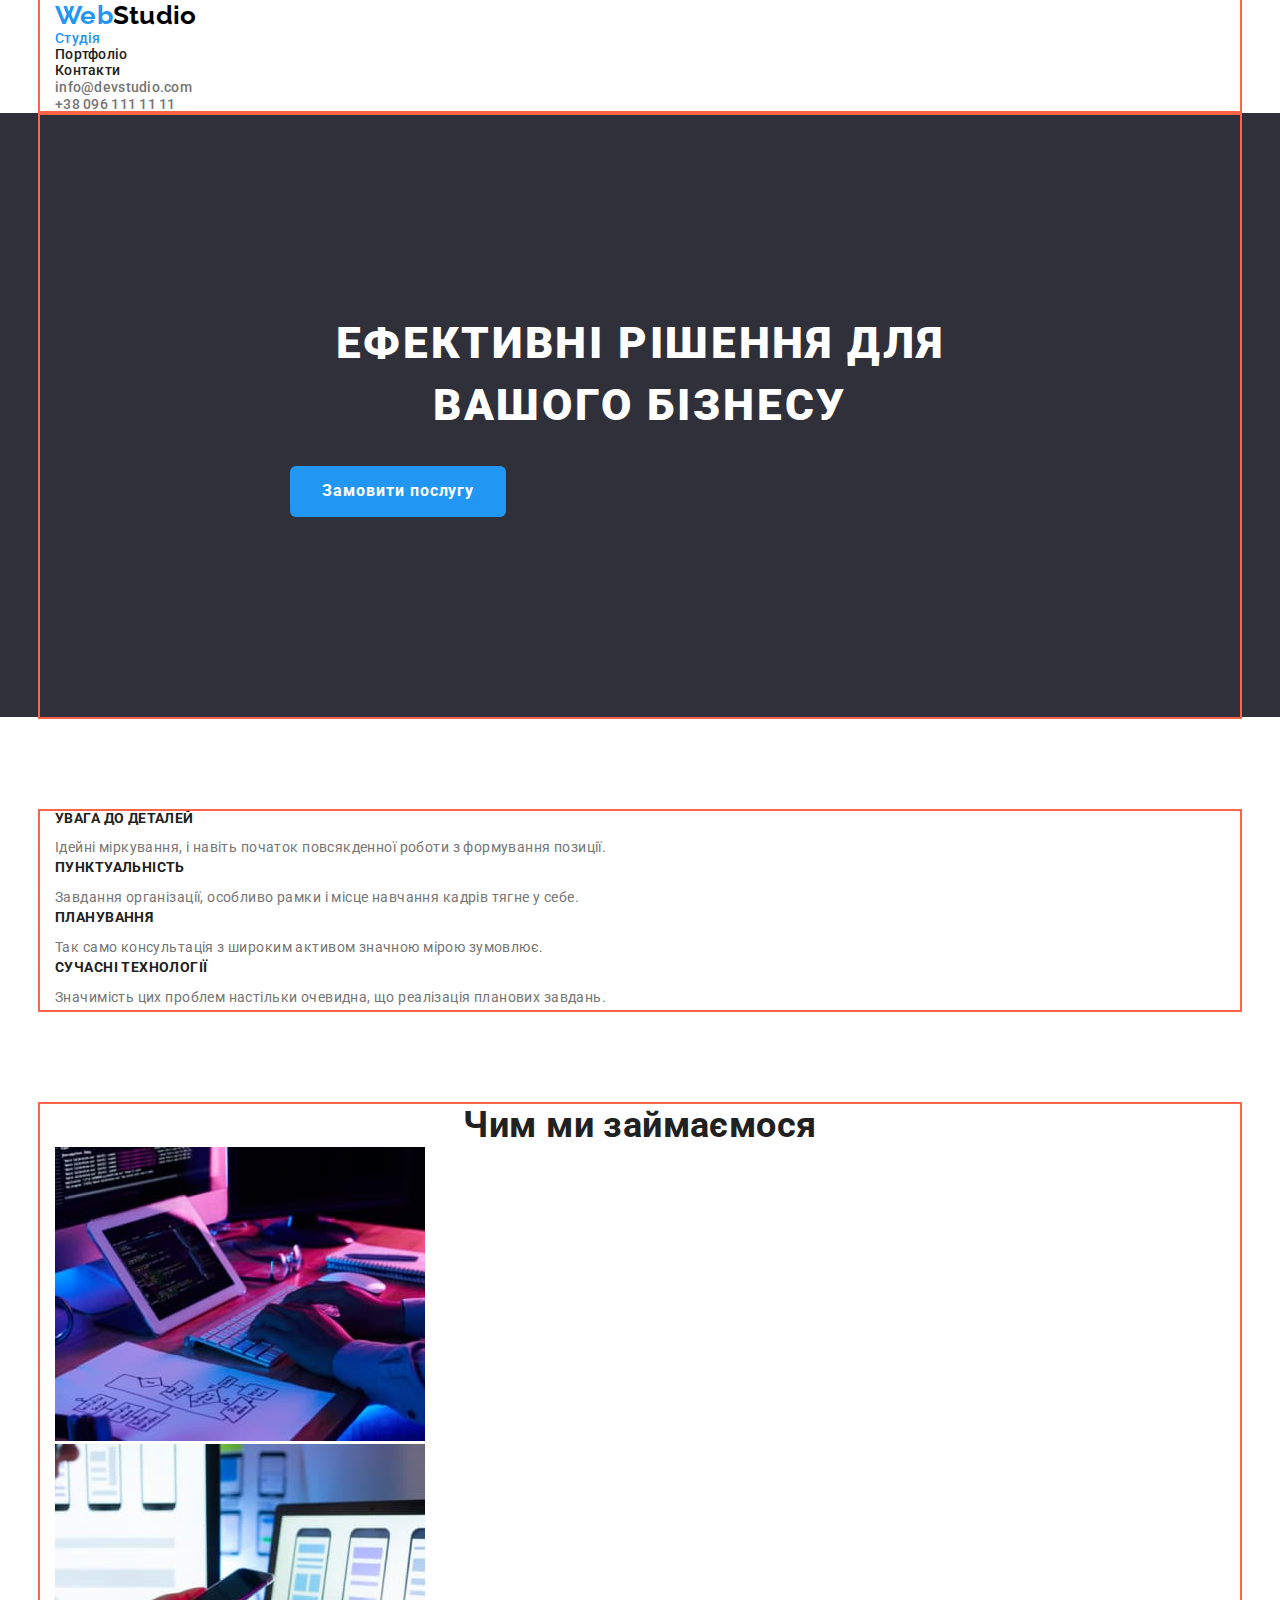
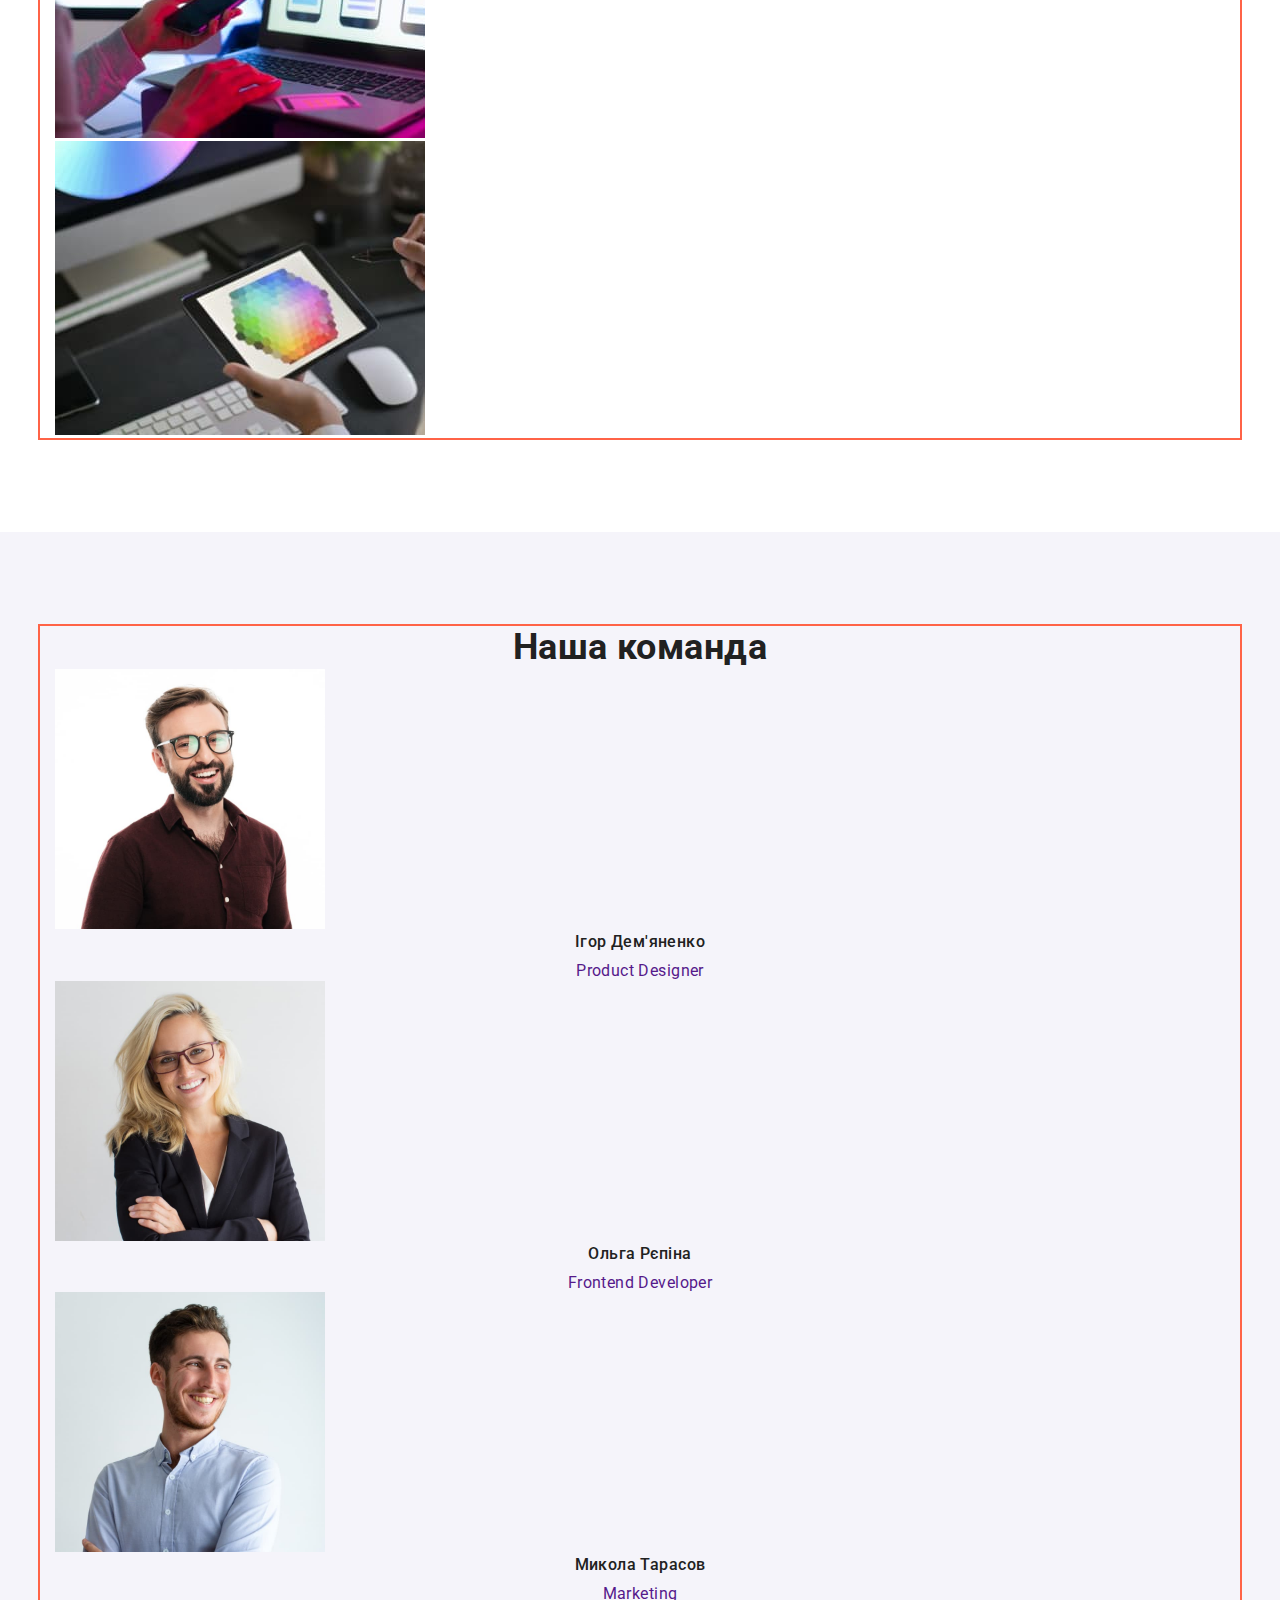
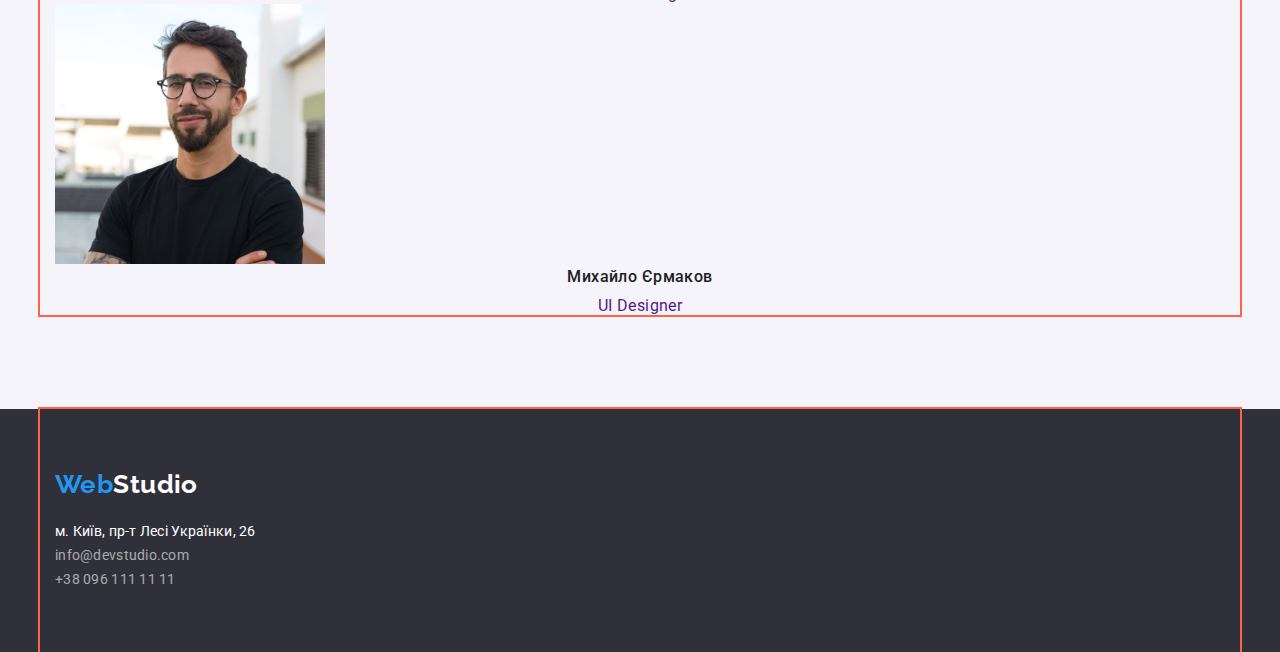
==== index.html @ fe0efbe7 "add margin and padding" ====
<!DOCTYPE html>
<html lang="uk">
<head>
    <meta charset="UTF-8">
    <meta http-equiv="X-UA-Compatible" content="IE=edge">
    <meta name="viewport" content="width=device-width, initial-scale=1.0">
    <title>Web Studio</title>
    <link rel="preconnect" href="https://fonts.googleapis.com">
    <link rel="preconnect" href="https://fonts.gstatic.com" crossorigin>
    <link href="https://fonts.googleapis.com/css2?family=Raleway:wght@700&family=Roboto:wght@400;500;700;900&display=swap" rel="stylesheet">
    <link rel="stylesheet" href="https://cdnjs.cloudflare.com/ajax/libs/modern-normalize/1.1.0/modern-normalize.min.css">
    <link rel="stylesheet" href="./css/styles.css">
</head>
<body>
    <!-- header -->
    
    <header>
        <div class="container">
        <!-- navigation to other pages -->
        <nav class="header-nav">
            <a href="/" class="logo"><span class="logo-web">Web</span>Studio</a>
            <ul class="page-links list">
                <li><a href="./index.html" class="header-nav link current">Студія</a></li>
                <li><a href="./portfolio.html" class="header-nav link">Портфоліо</a></li>
                <li><a href="" class="header-nav link">Контакти</a></li>
            </ul>
            <!-- header address -->
        </nav>
            <ul class="list">
                <li><a href="mailto:info@devstudio.com" class="contacts-nav">info@devstudio.com</a></li>
                <li><a href="tel:+38 096 111 11 11" class="contacts-nav">+38 096 111 11 11</a></li>
            </ul>
        </div>
    </header>
    
    <!-- hero -->
    <main>
        <section class="hero section">
            <div class="container">
                <h1 class="hero-title">Ефективні рішення для вашого бізнесу</h1>
                <button type="button" class="btn primary">Замовити послугу</button>
            </div>        
        </section>
        
        <!-- about -->
        <section class="about section">
            <div class="container">
                <h2 class="title visually-hidden">Наші принципи</h2>
                <ul class="list">
                    <li>
                        <h3 class="feature">УВАГА ДО ДЕТАЛЕЙ</h3>
                        <p class="feature-info">Ідейні міркування, і навіть початок повсякденної роботи з формування позиції.</p>
                    </li>
                    <li>
                        <h3 class="feature">ПУНКТУАЛЬНІСТЬ</h3>
                        <p class="feature-info">Завдання організації, особливо рамки і місце навчання кадрів тягне у себе.</p>
                    </li>
                    <li>
                        <h3 class="feature">ПЛАНУВАННЯ</h3>
                        <p class="feature-info">Так само консультація з широким активом значною мірою зумовлює.</p>
                    </li>
                    <li>
                        <h3 class="feature">СУЧАСНІ ТЕХНОЛОГІЇ</h3>
                        <p class="feature-info">Значимість цих проблем настільки очевидна, що реалізація планових завдань.</p>
                    </li>
                </ul>
            </div>
        </section>
        
        <!-- what we do -->
        <section class="we-do section">
                <div class="container">
                <h2 class="title">Чим ми займаємося</h2>
                <ul class="list">
                    <li><img src="./images/box1.jpg" alt="coding" width="370"></li>
                    <li><img src="./images/box2.jpg" alt="optimizing" width="370"></li>
                    <li><img src="./images/box3.jpg" alt="styling" width="370"></li>
                </ul>
            </div>
            </section>
        
        <!-- crew -->
        <section class="crew section">
                <div class="container">
                    <h2 class="title">Наша команда</h2>
                    <ul class="list">
                        <li><a href="" class="link">
                                <img src="./images/crew1.jpg" alt="Ihor" width="270">
                                <h3 class="feature crew">Ігор Дем'яненко</h3>
                                <p class="crew-info">Product Designer</p>
                            </a>
                        </li>
                        <li><a href="" class="link">
                                <img src="./images/crew2.jpg" alt="Olga" width="270">
                                <h3 class="feature crew">Ольга Рєпіна</h3>
                                <p class="crew-info">Frontend Developer</p>
                            </a>
                        </li>
                        <li><a href="" class="link">
                                <img src="./images/crew3.jpg" alt="Mykhola" width="270">
                                <h3 class="feature crew">Микола Тарасов</h3>
                                <p class="crew-info">Marketing</p>
                            </a>
                        </li>
                        <li><a href="" class="link">
                                <img src="./images/crew4.jpg" alt="Mykhailo" width="270">
                                <h3 class="feature crew">Михайло Єрмаков</h3>
                                <p class="crew-info">UI Designer</p>
                            </a>
                        </li>
                    </ul>
                </div>
            </section>
        </main>

    <!-- footer -->
    <footer class="footer">
        <div class="container">
            <address class="address-list">
                <a href="/" class="footer logo"><span class="logo-web">Web</span>Studio</a>
                <ul class="address-list list">
                    <li><a href="https://goo.gl/maps/iMWKFZ3eY1f8vixX7" class="contacts-nav address">м. Київ, пр-т Лесі Українки, 26</a></li>
                    <li><a href="mailto:info@devstudio.com" class="contacts-nav link">info@devstudio.com</a></li>
                    <li><a href="tel:+38 096 111 11 11" class="contacts-nav link">+38 096 111 11 11</a></li>
                </ul>
            </address>
        </div>
    </footer>
</body>
</html>
---- css/styles.css ----
:root {
    --primary-backgroung-color: #FFFFFF;
    --primary-text-color: #757575;
    --secondary-background-color: #F5F4FA;
    --accent-color: #2196F3;
    --title-features-color: #212121;
    --hero-background-color: #2F303A;
    --hero-text-color: #FFFFFF;
    --footer-color: #2F303A;
    --footer-text-color: #FFFFFF;
    --footer-contacts-color: rgba(255, 255, 255, 0.6);
    --button-text-accent-color: #FFFFFF;
}

/* general */
body {
    background-color: var(--primary-backgroung-color);
    color: var(--primary-text-color);

    list-style: none;

    font-family: 'Roboto', sans-serif;
    font-size: 14px;
    letter-spacing: 0.03em;
}

h1, h2, h3 {
    margin: 0 auto;
}

h3 {
    margin-bottom: 10px;
}

p {
    margin: 0;
}

.container {
    width: 1200px;
    margin: 0 auto;
    padding-left: 15px;
    padding-right: 15px;
    outline: 2px solid tomato;
}

.section {
    padding-top: 94px;
    padding-bottom: 94px;
}

.visually-hidden {
    position: absolute;
    width: 1px;
    height: 1px;
    margin: -1px;
    border: 0;
    padding: 0;

    white-space: nowrap;
    clip-path: inset(100%);
    clip: rect(0 0 0 0);
    overflow: hidden;
}

/* buttons */
.btn {
    cursor: pointer;
    text-align: center;
    border: none;
}

.btn.primary {
    border-radius: 6px;
    padding: 10px 32px;

    background-color: var(--accent-color);
    color: var(--button-text-accent-color);

    font-family: inherit;
    font-weight: 700;
    font-size: 16px;
    line-height: 1.9;
    letter-spacing: 0.06em;
}

.btn.primary:hover,
.btn.primary:focus {
    background-color: #188CE8;
}

.btn.secondary {
    display: inline-block;
    border-radius: 6px;
    padding: 6px 22px;

    background-color: var(--secondary-background-color);
    color: var(--title-features-color);

    font-family: inherit;
    font-weight: 500;
    font-size: 16px;
    line-height: 1.6;
    text-align: center;
    letter-spacing: 0.03em;
}

/* lists */
.list {
    margin: 0;
    padding: 0;
    list-style: none;
}

/* links */
.link {
    text-decoration: none;
}

/* header */
.logo {
    color: #000000;

    font-family: 'Raleway', sans-serif;
    font-weight: 700;
    font-size: 26px;
    line-height: 1.2;
    text-decoration: none;
}

.logo .logo-web {
    color: var(--accent-color);
}

.header-nav,
.contacts-nav {
    font-weight: 500;
    font-size: 14px;
    line-height: 1.14;
    letter-spacing: 0.02em;
}

.header-nav .link {
    color: var(--title-features-color);
    text-decoration: none;
}

.header-nav .link:hover,
.header-nav .link:focus {
    color: var(--accent-color);
}

.header-nav .link.current {
    color: var(--accent-color);
}

.contacts-nav {
    color: var(--primary-text-color);
    text-decoration: none;
}
.contacts-nav:hover,
.contacts-nav:focus {
    color: var(--accent-color);
}

/* hero */
.hero {
    background-color: #2F303A;
    color: var(--hero-text-color);
    padding-top: 0;
    padding-bottom: 0;
}

.hero.section > .container {
    padding: 200px 250px;
}

.hero-title {
    /* padding: 46px; */
    margin-bottom: 30px;

    font-weight: 900;
    font-size: 44px;
    line-height: 1.4;
    text-align: center;
    letter-spacing: 0.06em;
    text-transform: uppercase;
}

 /* about */
.about.section {
    padding-bottom: 0;
}
.title {
    color: var(--title-features-color);

    font-weight: 700;
    font-size: 36px;
    line-height: 1.2;
    text-align: center;

}

.feature {
    color: var(--title-features-color);

    font-weight: 700;
    font-size: 14px;
    line-height: 1.14;
    text-transform: uppercase;
}

.feature-info {
    line-height: 1.7;
}

/* crew */
.crew {
    background-color: var(--secondary-background-color);
    text-transform: none;
}

.feature.crew {
    font-weight: 500;
    font-size: 16px;
    line-height: 1.2;
    text-align: center;
}

.crew-info {
    font-size: 16px;
    line-height: 1.2;
    text-align: center;

}

/* filters */
.filters .btn:hover,
.filters .btn:focus {
    background-color: var(--accent-color);
    color: var(--button-text-accent-color);
}

/* projects */

.project-title {
    color: var(--title-features-color);

    font-weight: 700;
    font-size: 18px;
    line-height: 2;
    letter-spacing: 0.06em;
}

.project-type {
    color: var(--primary-text-color);

    font-size: 16px;
    line-height: 1.8;
}

/* footer */
.footer{
    background-color: var(--footer-color);
}

.footer > .container {
    padding: 60px 15px;
}

.address-list {
    font-style: normal;
    text-decoration: none;
}

.footer .address {
    color: var(--footer-text-color);
    font-weight: 400;
    font-size: 14px;
    line-height: 1.7;
}

.footer .address:hover,
.footer .address:focus {
    color: var(--accent-color);
}

.footer.logo {
    display: inline-block;
    margin-bottom: 20px;
    color: var(--footer-text-color);

    text-decoration: none;
}

.footer .contacts-nav.link {
    color: var(--footer-contacts-color);
    font-weight: 400;
    font-size: 14px;
    line-height: 1.7;
}

.footer .link:hover,
.footer .link:focus {
    color: var(--accent-color);
}
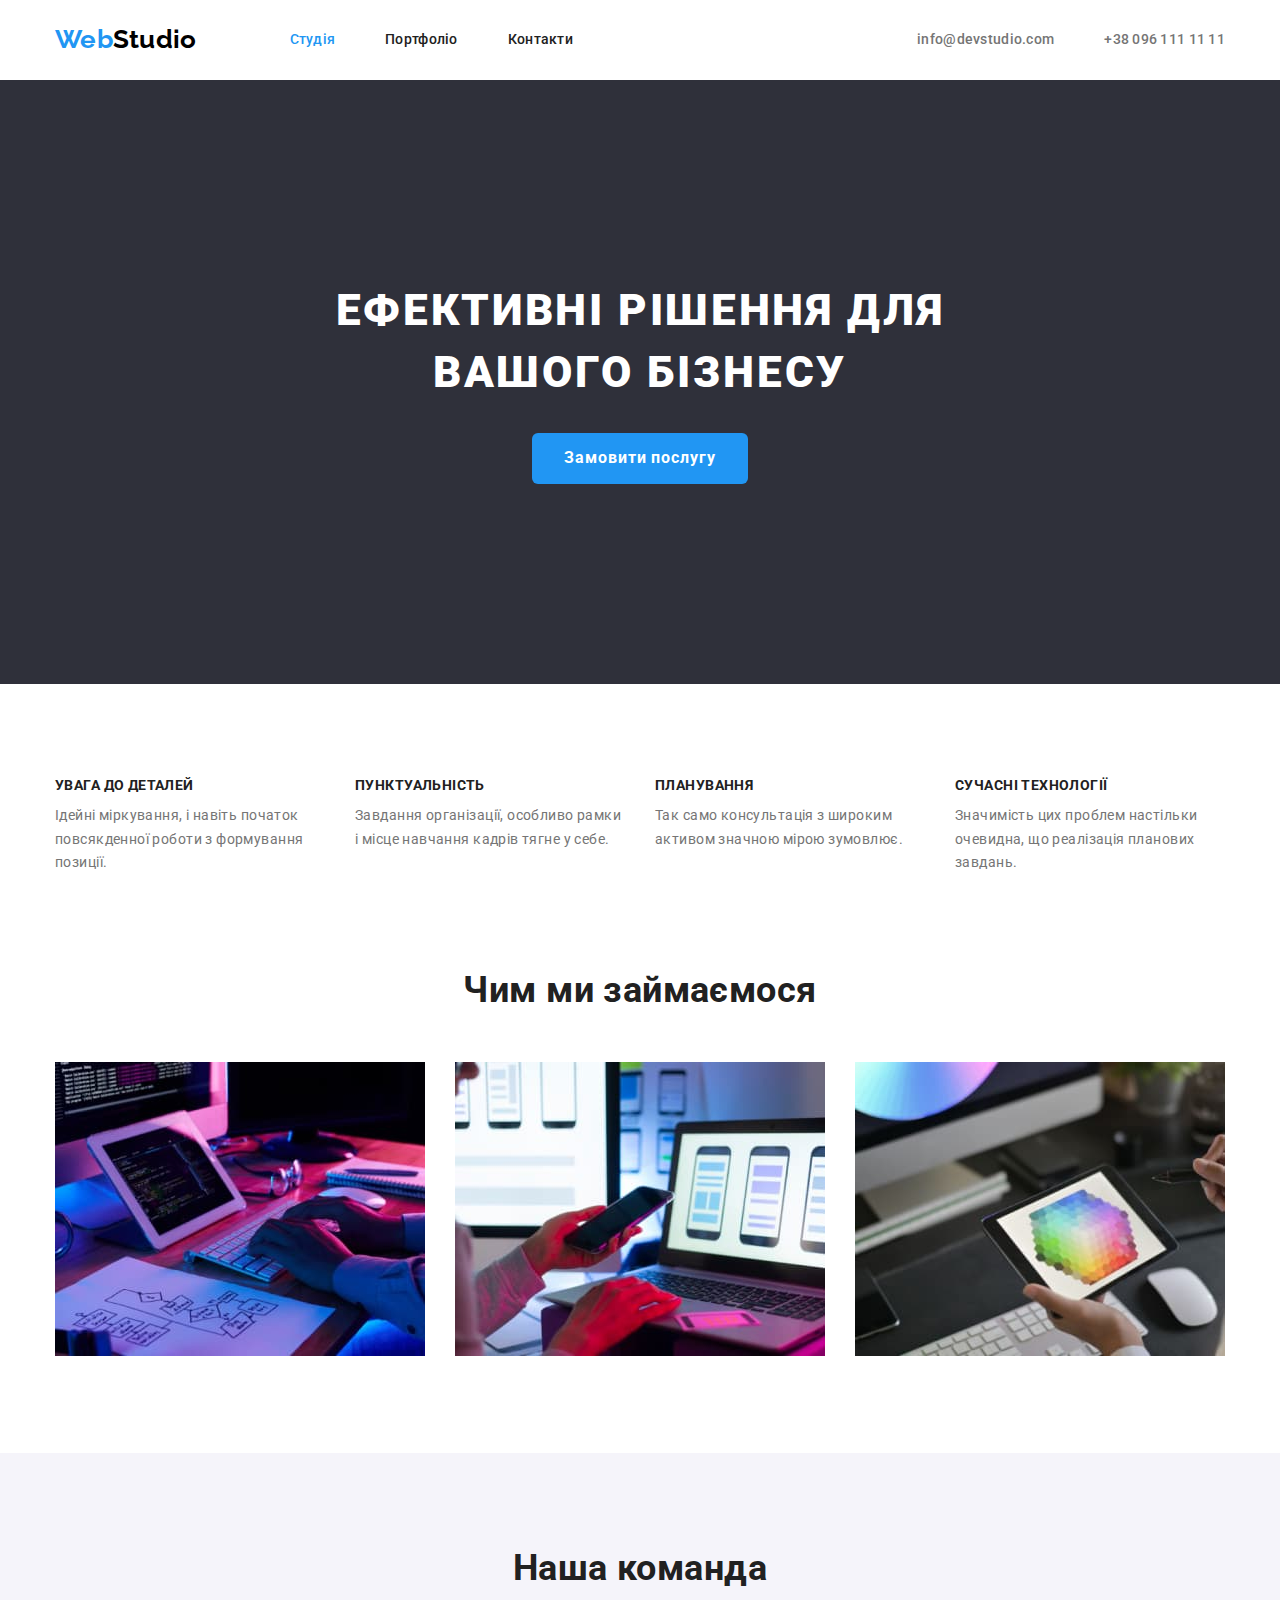
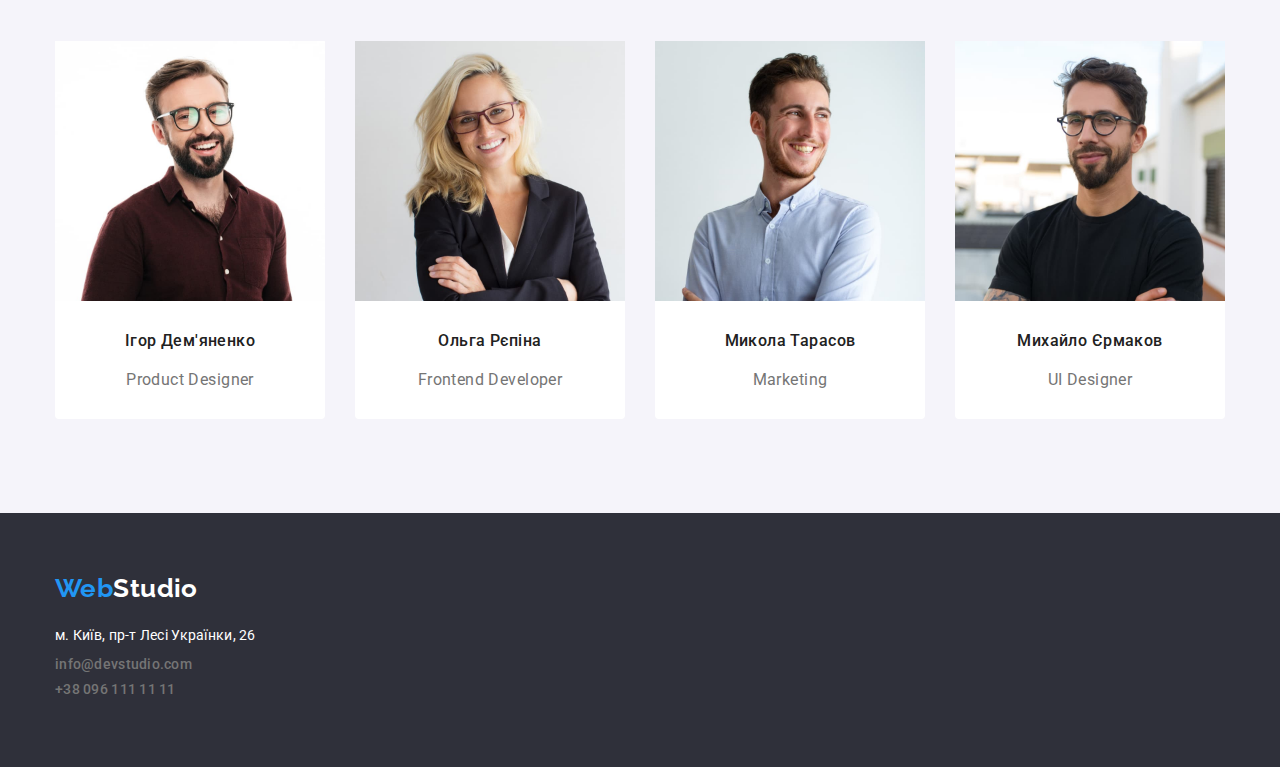
==== commit 42724478: "add flex" ====
--- a/index.html
+++ b/index.html
@@ -15,26 +15,27 @@
     <!-- header -->
     
     <header>
-        <div class="container">
+        <div class="container flex-align">
         <!-- navigation to other pages -->
-        <nav class="header-nav">
-            <a href="/" class="logo"><span class="logo-web">Web</span>Studio</a>
-            <ul class="page-links list">
-                <li><a href="./index.html" class="header-nav link current">Студія</a></li>
-                <li><a href="./portfolio.html" class="header-nav link">Портфоліо</a></li>
-                <li><a href="" class="header-nav link">Контакти</a></li>
-            </ul>
+            <nav class="header-nav">
+                <a href="/" class="logo"><span class="logo-web">Web</span>Studio</a>
+                <ul class="page-links list">
+                    <li class="item"><a href="./index.html" class="header-nav-link link current">Студія</a></li>
+                    <li class="item"><a href="./portfolio.html" class="header-nav-link link">Портфоліо</a></li>
+                    <li class="item"><a href="" class="header-nav-link link">Контакти</a></li>
+                </ul>
+            </nav>
             <!-- header address -->
-        </nav>
-            <ul class="list">
-                <li><a href="mailto:info@devstudio.com" class="contacts-nav">info@devstudio.com</a></li>
-                <li><a href="tel:+38 096 111 11 11" class="contacts-nav">+38 096 111 11 11</a></li>
+            <ul class="header-nav list">
+                <li class="item"><a href="mailto:info@devstudio.com" class="contacts-nav">info@devstudio.com</a></li>
+                <li class="item"><a href="tel:+38 096 111 11 11" class="contacts-nav">+38 096 111 11 11</a></li>
             </ul>
         </div>
     </header>
     
-    <!-- hero -->
+    <!-- main -->
     <main>
+        <!-- hero -->
         <section class="hero section">
             <div class="container">
                 <h1 class="hero-title">Ефективні рішення для вашого бізнесу</h1>
@@ -46,20 +47,20 @@
         <section class="about section">
             <div class="container">
                 <h2 class="title visually-hidden">Наші принципи</h2>
-                <ul class="list">
-                    <li>
+                <ul class="about list">
+                    <li class="about-item">
                         <h3 class="feature">УВАГА ДО ДЕТАЛЕЙ</h3>
                         <p class="feature-info">Ідейні міркування, і навіть початок повсякденної роботи з формування позиції.</p>
                     </li>
-                    <li>
+                    <li class="about-item">
                         <h3 class="feature">ПУНКТУАЛЬНІСТЬ</h3>
                         <p class="feature-info">Завдання організації, особливо рамки і місце навчання кадрів тягне у себе.</p>
                     </li>
-                    <li>
+                    <li class="about-item">
                         <h3 class="feature">ПЛАНУВАННЯ</h3>
                         <p class="feature-info">Так само консультація з широким активом значною мірою зумовлює.</p>
                     </li>
-                    <li>
+                    <li class="about-item">
                         <h3 class="feature">СУЧАСНІ ТЕХНОЛОГІЇ</h3>
                         <p class="feature-info">Значимість цих проблем настільки очевидна, що реалізація планових завдань.</p>
                     </li>
@@ -71,7 +72,7 @@
         <section class="we-do section">
                 <div class="container">
                 <h2 class="title">Чим ми займаємося</h2>
-                <ul class="list">
+                <ul class="we-do list">
                     <li><img src="./images/box1.jpg" alt="coding" width="370"></li>
                     <li><img src="./images/box2.jpg" alt="optimizing" width="370"></li>
                     <li><img src="./images/box3.jpg" alt="styling" width="370"></li>
@@ -83,27 +84,31 @@
         <section class="crew section">
                 <div class="container">
                     <h2 class="title">Наша команда</h2>
-                    <ul class="list">
-                        <li><a href="" class="link">
-                                <img src="./images/crew1.jpg" alt="Ihor" width="270">
+                    <ul class="crew list">
+                        <li class="crew item">
+                            <a href="" class="link">
+                                <img class="no-gap" src="./images/crew1.jpg" alt="Ihor" width="270">
                                 <h3 class="feature crew">Ігор Дем'яненко</h3>
                                 <p class="crew-info">Product Designer</p>
                             </a>
                         </li>
-                        <li><a href="" class="link">
-                                <img src="./images/crew2.jpg" alt="Olga" width="270">
+                        <li class="crew item">
+                            <a href="" class="link">
+                                <img class="no-gap" src="./images/crew2.jpg" alt="Olga" width="270">
                                 <h3 class="feature crew">Ольга Рєпіна</h3>
                                 <p class="crew-info">Frontend Developer</p>
                             </a>
                         </li>
-                        <li><a href="" class="link">
-                                <img src="./images/crew3.jpg" alt="Mykhola" width="270">
+                        <li class="crew item">
+                            <a href="" class="link">
+                                <img class="no-gap" src="./images/crew3.jpg" alt="Mykhola" width="270">
                                 <h3 class="feature crew">Микола Тарасов</h3>
                                 <p class="crew-info">Marketing</p>
                             </a>
                         </li>
-                        <li><a href="" class="link">
-                                <img src="./images/crew4.jpg" alt="Mykhailo" width="270">
+                        <li class="crew item">
+                            <a href="" class="link">
+                                <img class="no-gap" src="./images/crew4.jpg" alt="Mykhailo" width="270">
                                 <h3 class="feature crew">Михайло Єрмаков</h3>
                                 <p class="crew-info">UI Designer</p>
                             </a>
@@ -111,7 +116,7 @@
                     </ul>
                 </div>
             </section>
-        </main>
+    </main>
 
     <!-- footer -->
     <footer class="footer">
--- a/css/styles.css
+++ b/css/styles.css
@@ -28,10 +28,6 @@
     margin: 0 auto;
 }
 
-h3 {
-    margin-bottom: 10px;
-}
-
 p {
     margin: 0;
 }
@@ -41,7 +37,12 @@
     margin: 0 auto;
     padding-left: 15px;
     padding-right: 15px;
-    outline: 2px solid tomato;
+    /* outline: 2px solid tomato; */
+}
+
+.flex-align {
+    display: flex;
+    align-items: center;
 }
 
 .section {
@@ -63,6 +64,10 @@
     overflow: hidden;
 }
 
+.no-gap {
+    display: block;
+}
+
 /* buttons */
 .btn {
     cursor: pointer;
@@ -118,7 +123,15 @@
 }
 
 /* header */
+.header {
+    border-bottom: 1px solid #ECECEC;
+}
+
 .logo {
+    display: block;
+    padding-top: 24px;
+    padding-bottom: 25px;
+
     color: #000000;
 
     font-family: 'Raleway', sans-serif;
@@ -130,6 +143,17 @@
 
 .logo .logo-web {
     color: var(--accent-color);
+}
+
+.header-nav,
+.page-links {
+    display: flex;
+    align-items: center;
+    justify-content: flex-start;
+}
+
+.page-links.list {
+    margin-left: 93px;
 }
 
 .header-nav,
@@ -140,7 +164,14 @@
     letter-spacing: 0.02em;
 }
 
+.header-nav .item + .item {
+    margin-left: 50px;
+}
+
 .header-nav .link {
+    padding-top: 32px;
+    padding-bottom: 32px;
+
     color: var(--title-features-color);
     text-decoration: none;
 }
@@ -154,7 +185,19 @@
     color: var(--accent-color);
 }
 
+.header-nav .list {
+    margin-top: 0;
+    margin-bottom: 0;
+}
+
+.header-nav.list {
+    margin-left: auto;
+}
+
 .contacts-nav {
+    padding-top: 32px;
+    padding-bottom: 32px;
+    
     color: var(--primary-text-color);
     text-decoration: none;
 }
@@ -165,6 +208,7 @@
 
 /* hero */
 .hero {
+    text-align: center;
     background-color: #2F303A;
     color: var(--hero-text-color);
     padding-top: 0;
@@ -198,10 +242,30 @@
     font-size: 36px;
     line-height: 1.2;
     text-align: center;
-
+}
+
+.we-do .title {
+    margin-bottom: 50px;
+}
+
+.about.list {
+    display: flex;
+    justify-content: space-between;
+}
+
+.we-do.list {
+    display: flex;
+    justify-content: space-between;
+}
+
+.about-item {
+    /* margin-right: 30px; */
+    width: 270px;
 }
 
 .feature {
+    margin-bottom: 10px;
+
     color: var(--title-features-color);
 
     font-weight: 700;
@@ -220,30 +284,96 @@
     text-transform: none;
 }
 
+.crew .title {
+    margin-bottom: 50px;
+}
+
+.crew.list {
+    display: flex;
+    justify-content: space-between;
+}
+
+.crew.item {
+    background-color: #fff;
+    border-radius: 0 0 4px 4px;
+}
+
 .feature.crew {
+    padding-top: 30px;
+    padding-bottom: 10px;
+
     font-weight: 500;
     font-size: 16px;
     line-height: 1.2;
     text-align: center;
+
+    background-color: #fff;
 }
 
 .crew-info {
+    padding-bottom: 30px;
     font-size: 16px;
     line-height: 1.2;
     text-align: center;
 
+    color: var(--primary-text-color);
 }
 
 /* filters */
+.filters.list {
+    display: flex;
+    justify-content: center;
+    margin-bottom: 50px;
+}
+
 .filters .btn:hover,
 .filters .btn:focus {
     background-color: var(--accent-color);
     color: var(--button-text-accent-color);
 }
 
+.filter.item {
+    margin-right: 8px;
+}
+
+.filter.item:last-child {
+    margin-right: 0;
+}
+
 /* projects */
+.projects.list {
+    display: flex;
+    flex-wrap: wrap;
+}
+
+.projects-list-item {
+    width: 370px;
+    margin-right: 30px;
+    margin-bottom: 30px;
+    border: 1px solid #EEEEEE;
+}
+
+.projects-list-item:nth-child(3n) {
+    margin-right: 0;
+}
+
+.projects-list-item:nth-last-child(-n + 3) {
+    margin-bottom: 0;
+}
+
+.project.link {
+    display: block;
+}
+
+.project-title,
+.project-type {
+    padding-left: 24px;
+    padding-right: 24px;
+}
 
 .project-title {
+    padding-top: 20px;
+    
     color: var(--title-features-color);
 
     font-weight: 700;
@@ -253,6 +383,8 @@
 }
 
 .project-type {
+    padding-bottom: 20px;
+
     color: var(--primary-text-color);
 
     font-size: 16px;
@@ -271,6 +403,14 @@
 .address-list {
     font-style: normal;
     text-decoration: none;
+}
+
+.contacts-nav.link,
+.contacts-nav.address {
+    display: block;
+    padding-top: 0;
+    padding-bottom: 0;
+    margin-bottom: 9px;
 }
 
 .footer .address {
@@ -286,14 +426,15 @@
 }
 
 .footer.logo {
-    display: inline-block;
+    padding: 0;
     margin-bottom: 20px;
+    /* display: inline-block; */
     color: var(--footer-text-color);
 
     text-decoration: none;
 }
 
-.footer .contacts-nav.link {
+.footer > .contacts-nav.link {
     color: var(--footer-contacts-color);
     font-weight: 400;
     font-size: 14px;
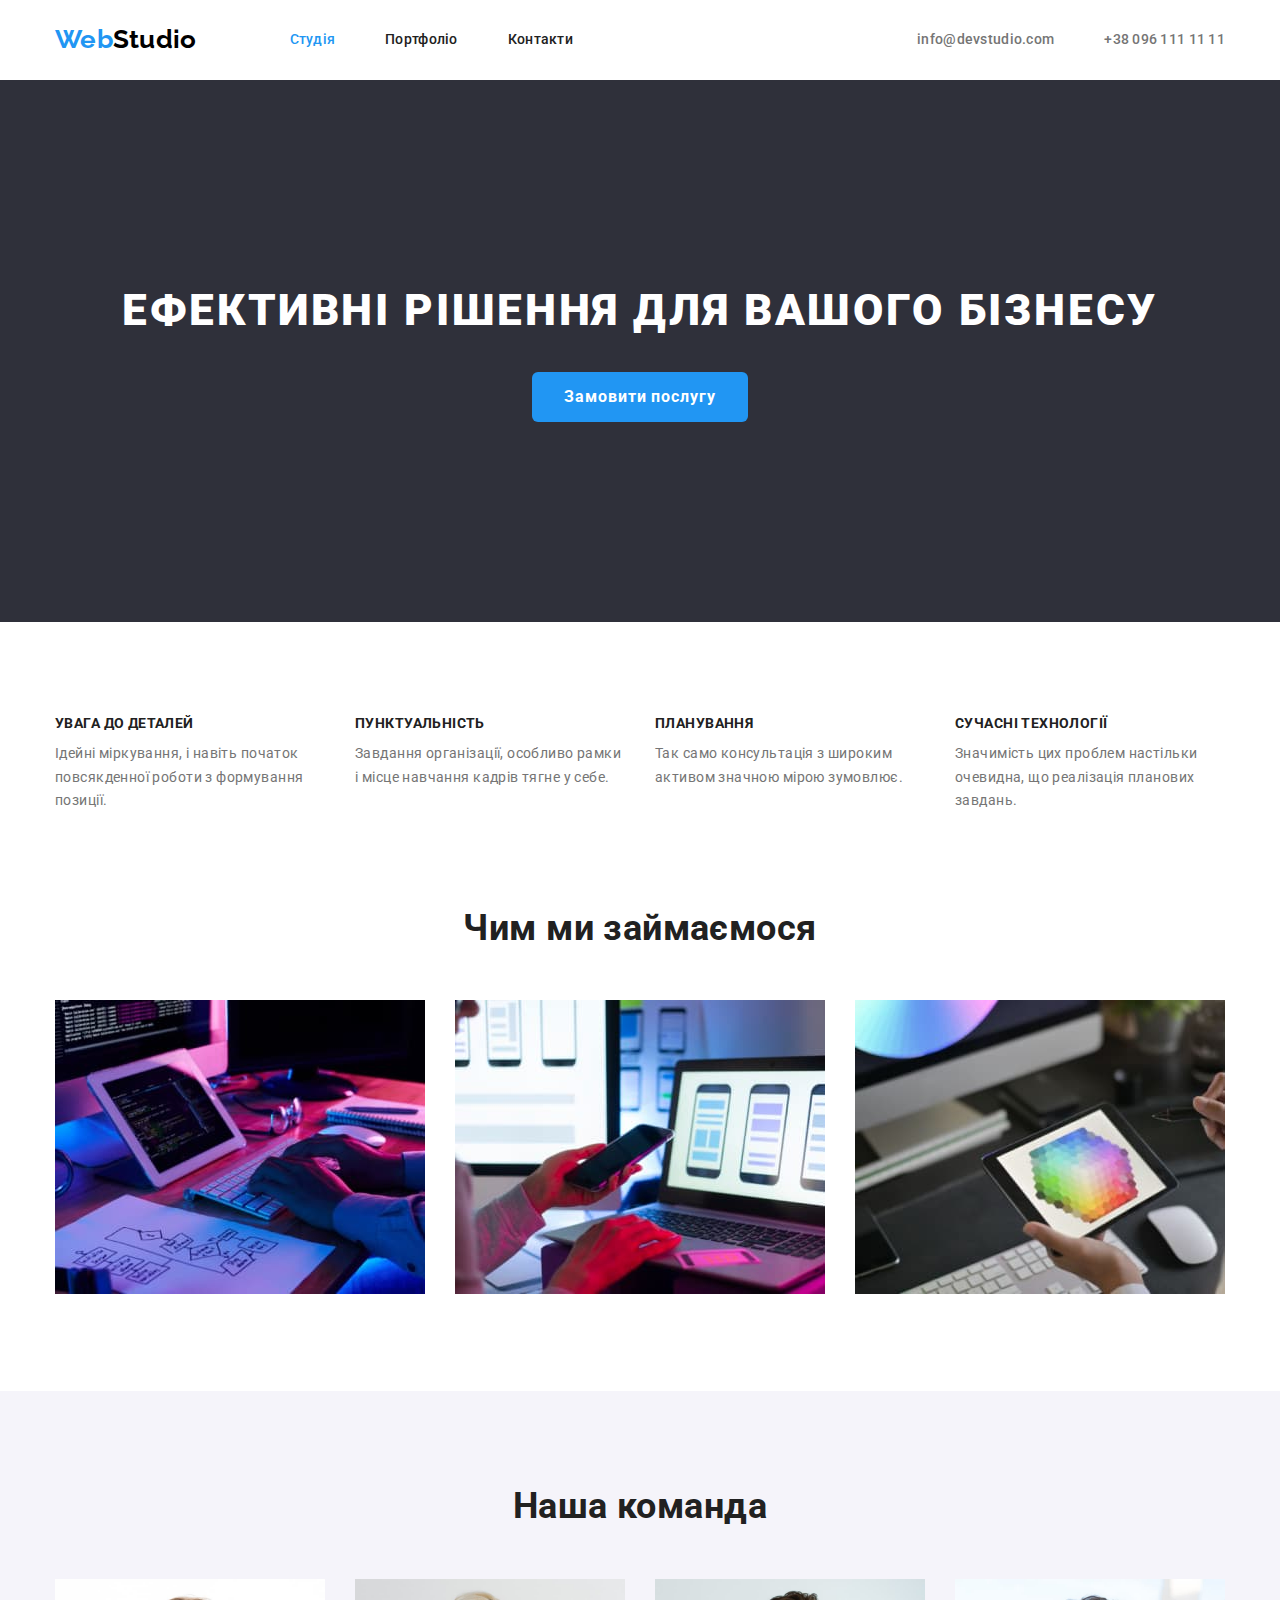
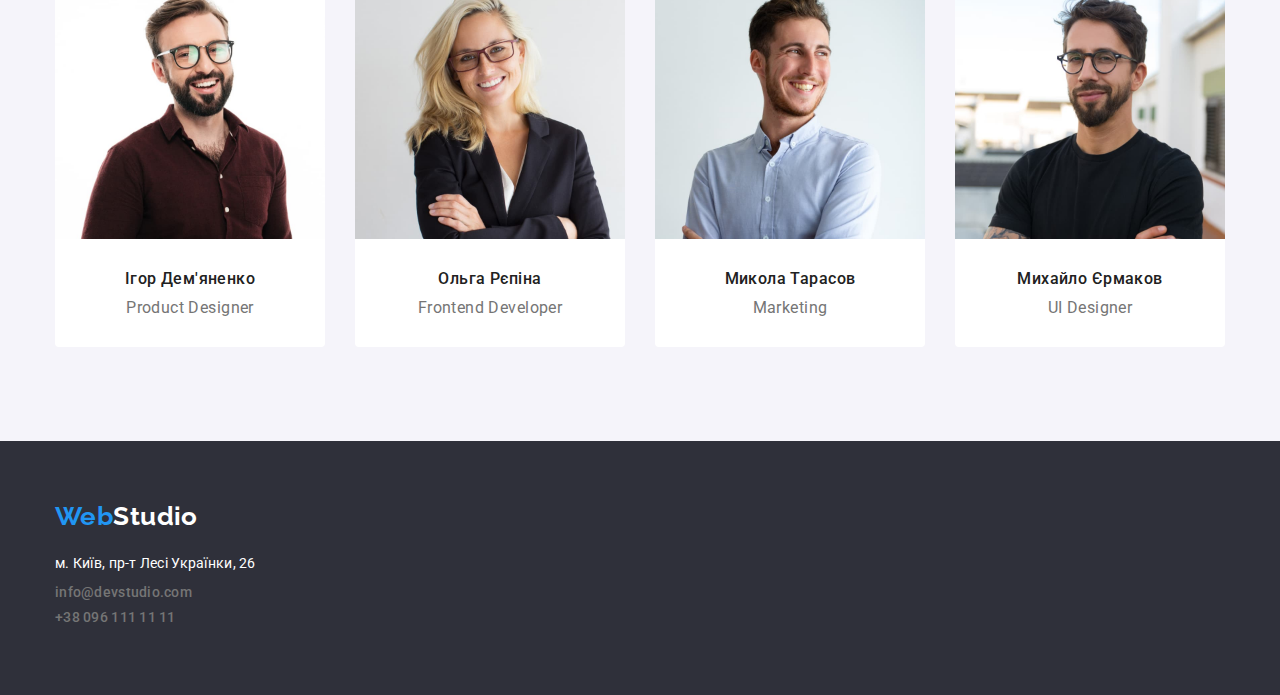
==== commit 957ca2cc: "fix mistakes" ====
--- a/index.html
+++ b/index.html
@@ -85,33 +85,33 @@
                 <div class="container">
                     <h2 class="title">Наша команда</h2>
                     <ul class="crew list">
-                        <li class="crew item">
-                            <a href="" class="link">
-                                <img class="no-gap" src="./images/crew1.jpg" alt="Ihor" width="270">
+                        <li class="crew item">                            
+                            <img class="no-gap" src="./images/crew1.jpg" alt="Ihor" width="270">
+                            <div class="crew-item">
                                 <h3 class="feature crew">Ігор Дем'яненко</h3>
                                 <p class="crew-info">Product Designer</p>
-                            </a>
+                            </div>                            
                         </li>
-                        <li class="crew item">
-                            <a href="" class="link">
-                                <img class="no-gap" src="./images/crew2.jpg" alt="Olga" width="270">
+                        <li class="crew item">                            
+                            <img class="no-gap" src="./images/crew2.jpg" alt="Olga" width="270">
+                            <div class="crew-item">
                                 <h3 class="feature crew">Ольга Рєпіна</h3>
                                 <p class="crew-info">Frontend Developer</p>
-                            </a>
+                            </div>                            
                         </li>
-                        <li class="crew item">
-                            <a href="" class="link">
-                                <img class="no-gap" src="./images/crew3.jpg" alt="Mykhola" width="270">
+                        <li class="crew item">                            
+                            <img class="no-gap" src="./images/crew3.jpg" alt="Mykhola" width="270">
+                            <div class="crew-item">
                                 <h3 class="feature crew">Микола Тарасов</h3>
-                                <p class="crew-info">Marketing</p>
-                            </a>
+                                <p class="crew-info">Marketing</p>                                
+                            </div>                            
                         </li>
-                        <li class="crew item">
-                            <a href="" class="link">
-                                <img class="no-gap" src="./images/crew4.jpg" alt="Mykhailo" width="270">
+                        <li class="crew item">                            
+                            <img class="no-gap" src="./images/crew4.jpg" alt="Mykhailo" width="270">
+                            <div class="crew-item">
                                 <h3 class="feature crew">Михайло Єрмаков</h3>
                                 <p class="crew-info">UI Designer</p>
-                            </a>
+                            </div>                            
                         </li>
                     </ul>
                 </div>
@@ -121,8 +121,8 @@
     <!-- footer -->
     <footer class="footer">
         <div class="container">
+            <a href="/" class="footer logo"><span class="logo-web">Web</span>Studio</a>
             <address class="address-list">
-                <a href="/" class="footer logo"><span class="logo-web">Web</span>Studio</a>
                 <ul class="address-list list">
                     <li><a href="https://goo.gl/maps/iMWKFZ3eY1f8vixX7" class="contacts-nav address">м. Київ, пр-т Лесі Українки, 26</a></li>
                     <li><a href="mailto:info@devstudio.com" class="contacts-nav link">info@devstudio.com</a></li>
--- a/css/styles.css
+++ b/css/styles.css
@@ -76,8 +76,13 @@
 }
 
 .btn.primary {
+    display: inline-flex;
+    width: 216px;
+    height: 50px;
+    align-items: center;
+    justify-content: center;
     border-radius: 6px;
-    padding: 10px 32px;
+    /* padding: 10px 32px; */
 
     background-color: var(--accent-color);
     color: var(--button-text-accent-color);
@@ -215,8 +220,8 @@
     padding-bottom: 0;
 }
 
-.hero.section > .container {
-    padding: 200px 250px;
+.hero.section {
+    padding: 200px 0;
 }
 
 .hero-title {
@@ -284,6 +289,10 @@
     text-transform: none;
 }
 
+.crew-item {
+    padding: 30px 0;
+}
+
 .crew .title {
     margin-bottom: 50px;
 }
@@ -299,9 +308,6 @@
 }
 
 .feature.crew {
-    padding-top: 30px;
-    padding-bottom: 10px;
-
     font-weight: 500;
     font-size: 16px;
     line-height: 1.2;
@@ -311,7 +317,6 @@
 }
 
 .crew-info {
-    padding-bottom: 30px;
     font-size: 16px;
     line-height: 1.2;
     text-align: center;
@@ -344,13 +349,18 @@
 .projects.list {
     display: flex;
     flex-wrap: wrap;
+    gap: 30px;
 }
 
 .projects-list-item {
+    flex-basis: calc((100% - 60px) / 3);
+}
+
+/* .projects-list-item {
     width: 370px;
     margin-right: 30px;
     margin-bottom: 30px;
-    border: 1px solid #EEEEEE;
+    
 }
 
 .projects-list-item:nth-child(3n) {
@@ -359,21 +369,19 @@
 
 .projects-list-item:nth-last-child(-n + 3) {
     margin-bottom: 0;
-}
+} */
 
 .project.link {
     display: block;
 }
 
-.project-title,
-.project-type {
-    padding-left: 24px;
-    padding-right: 24px;
+.project-item {
+    width: 370px;
+    padding: 20px 24px;
+    border: 1px solid #EEEEEE;
 }
 
 .project-title {
-    padding-top: 20px;
-    
     color: var(--title-features-color);
 
     font-weight: 700;
@@ -383,8 +391,6 @@
 }
 
 .project-type {
-    padding-bottom: 20px;
-
     color: var(--primary-text-color);
 
     font-size: 16px;
@@ -396,8 +402,8 @@
     background-color: var(--footer-color);
 }
 
-.footer > .container {
-    padding: 60px 15px;
+.footer {
+    padding: 60px 0;
 }
 
 .address-list {
